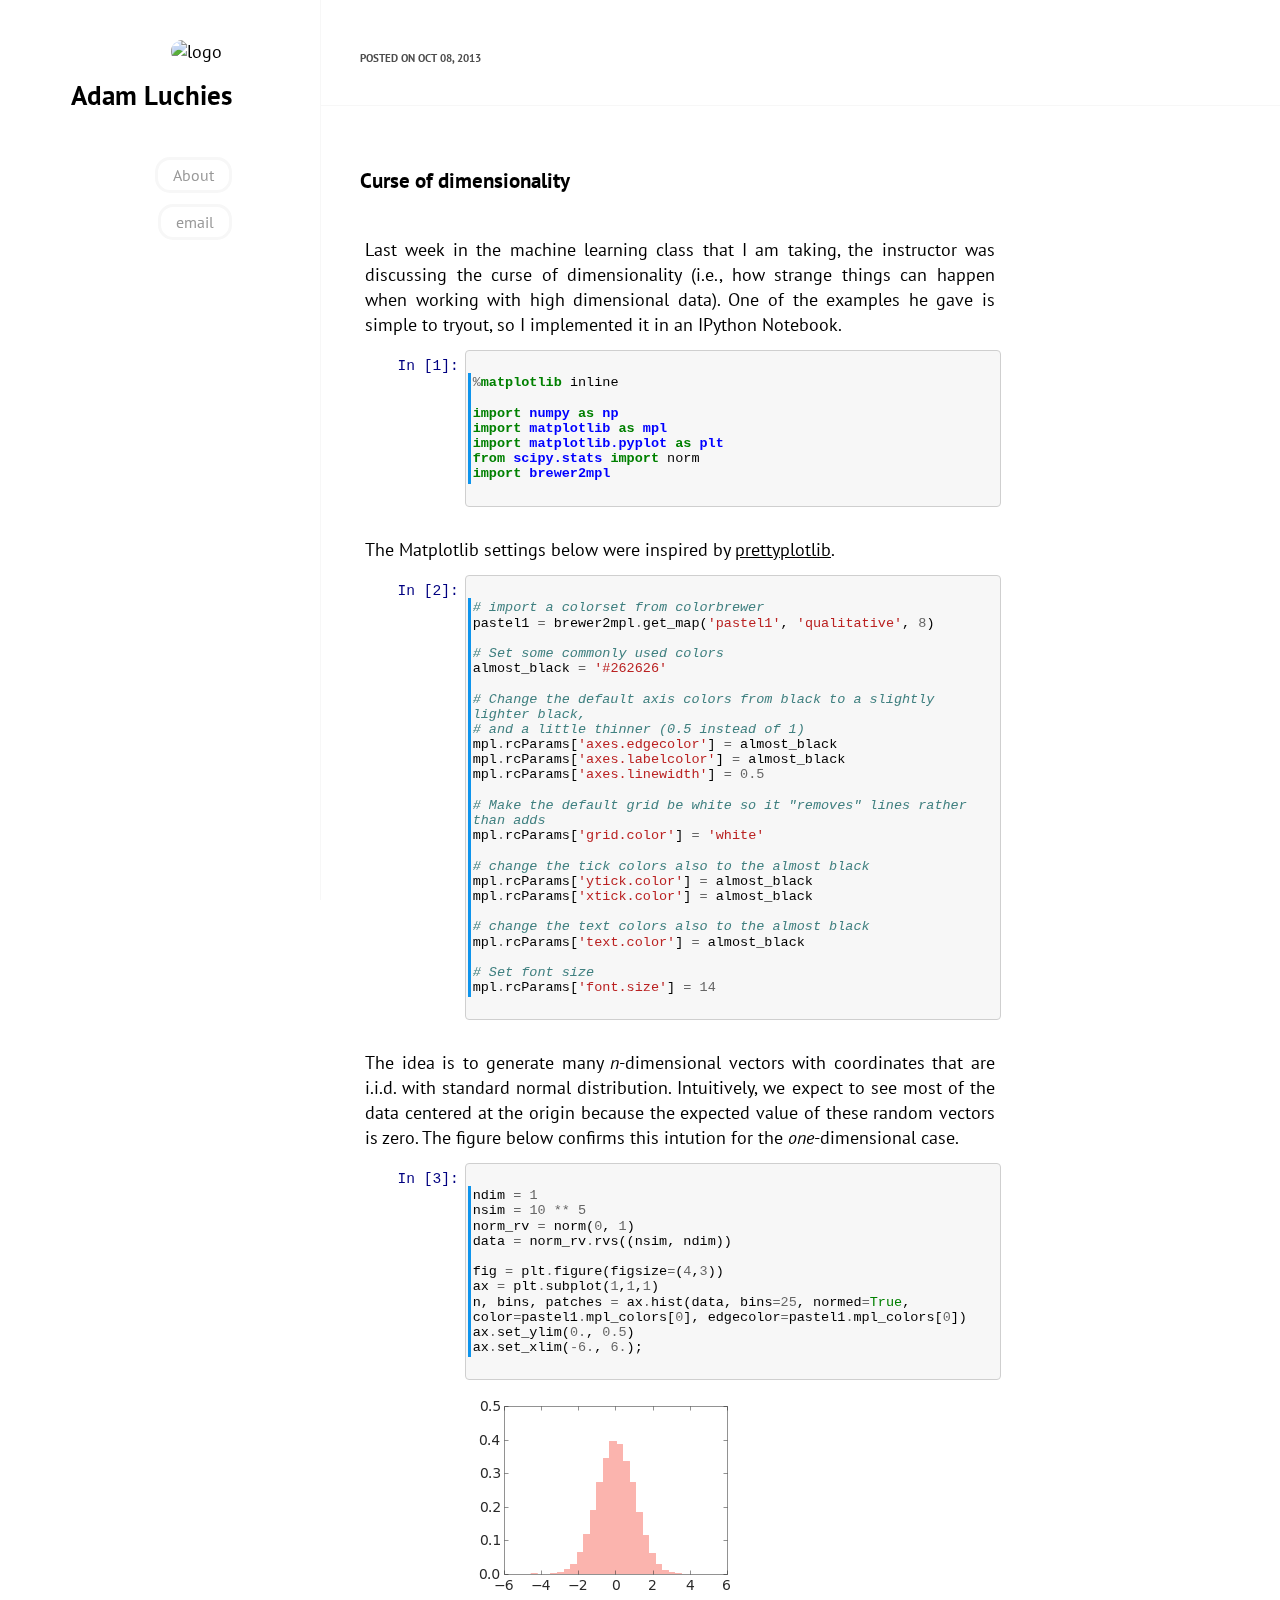
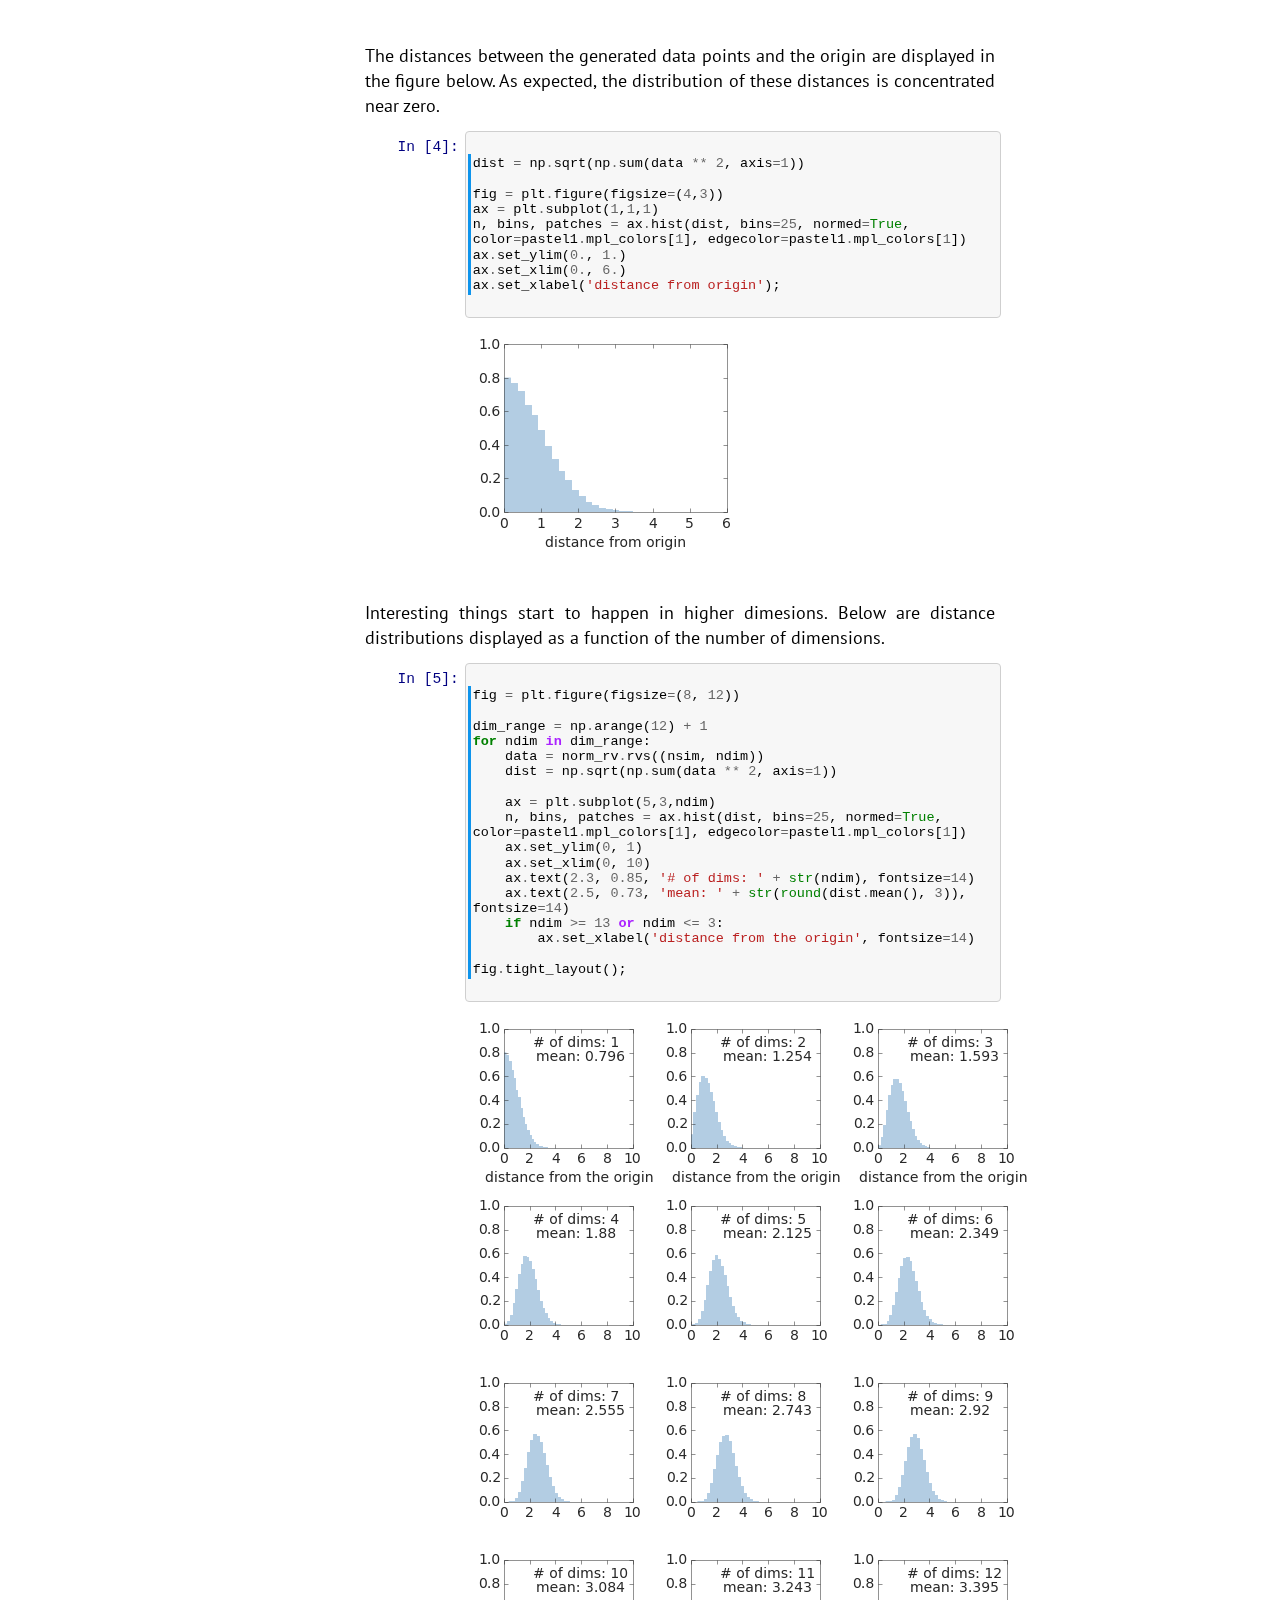
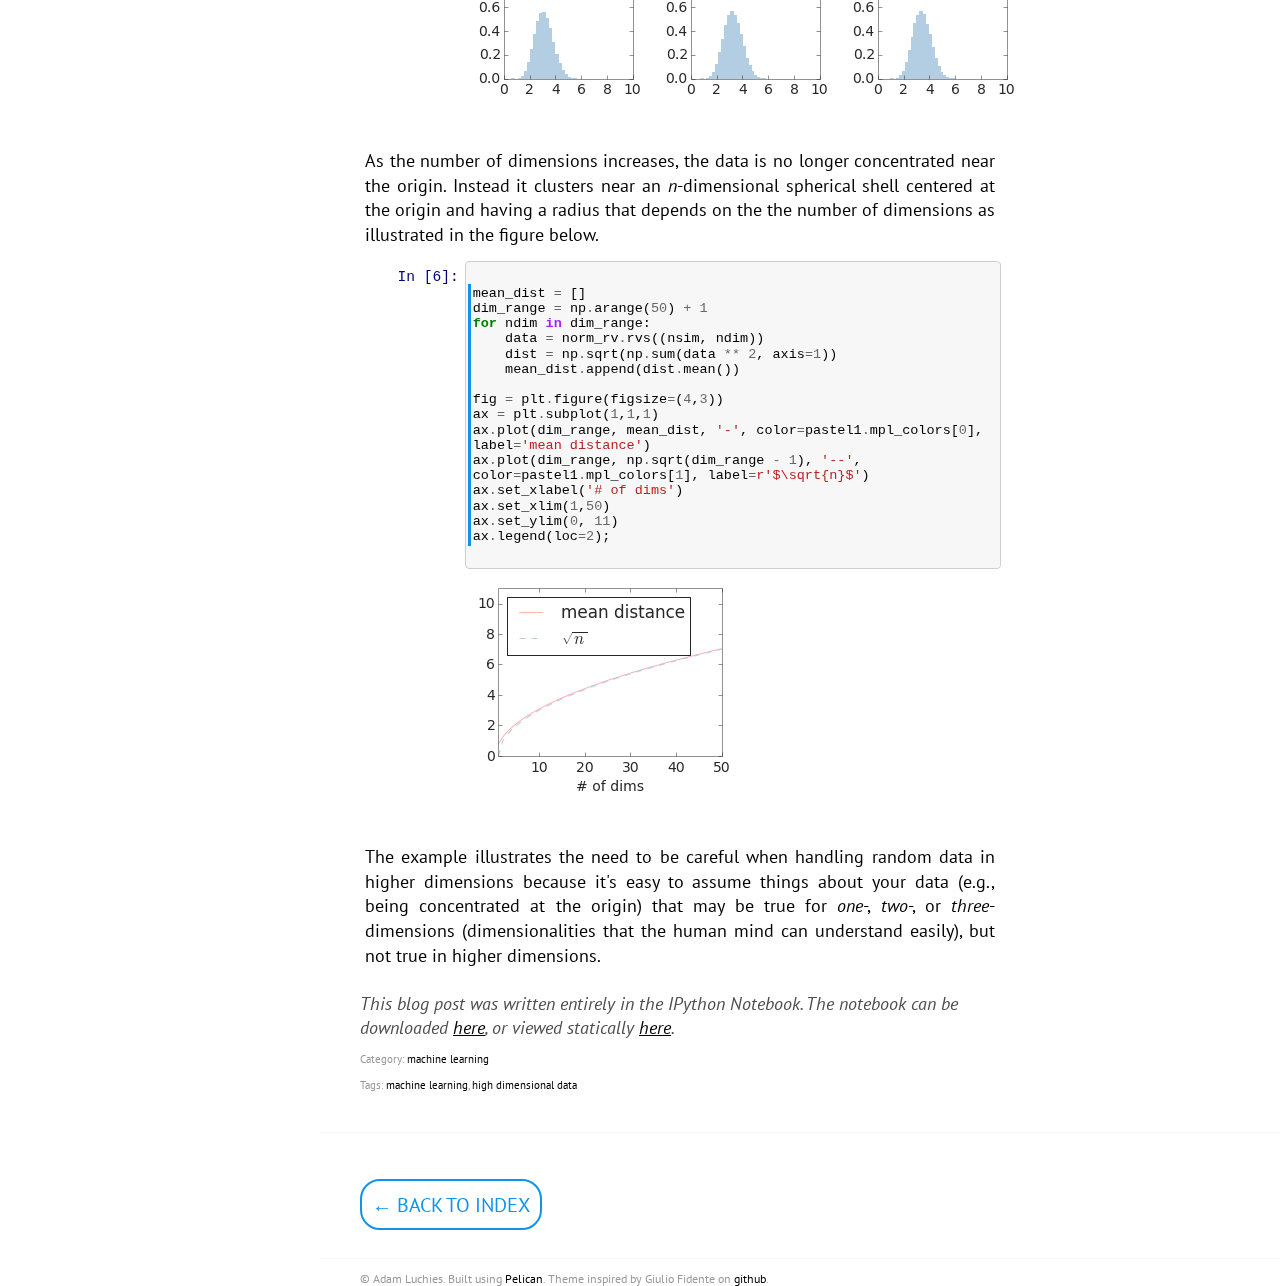
==== posts/2013/10/08/curse-of-dimensionality/index.html @ af9d330e "Add content." ====
<!DOCTYPE html>
<html lang="en">

<head>
  <link rel="stylesheet/less" type="text/css" href="http://aluchies.github.io/theme/css/style.less">
  <script src="http://aluchies.github.io/theme/js/less-1.3.3.min.js" type="text/javascript"></script>
  <!-- <link rel="stylesheet" type="text/css" href="http://aluchies.github.io/theme/css/style.css"> -->

  <link rel="stylesheet" type="text/css" href="http://aluchies.github.io/theme/css/pygments.css">
  <link rel="stylesheet" type="text/css" href="http://fonts.googleapis.com/css?family=PT+Sans|PT+Serif|PT+Mono">

  <meta charset="utf-8" />
  <meta name="viewport" content="width=device-width; initial-scale=1.0">
  <meta name="author" content="Adam Luchies">
  <meta name="description" content="Posts and writings by Adam Luchies">


<meta name="keywords" content="machine learning, high dimensional data">

  <title>
Curse of dimensionality  </title>


    <style type="text/css">
.clearfix{*zoom:1;}.clearfix:before,.clearfix:after{display:table;content:"";line-height:0;}
.clearfix:after{clear:both;}
.hide-text{font:0/0 a;color:transparent;text-shadow:none;background-color:transparent;border:0;}
.input-block-level{display:block;width:100%;min-height:30px;-webkit-box-sizing:border-box;-moz-box-sizing:border-box;box-sizing:border-box;}
.border-box-sizing{box-sizing:border-box;-moz-box-sizing:border-box;-webkit-box-sizing:border-box;}
.corner-all{border-radius:4px;}
.hbox{display:-webkit-box;-webkit-box-orient:horizontal;-webkit-box-align:stretch;display:-moz-box;-moz-box-orient:horizontal;-moz-box-align:stretch;display:box;box-orient:horizontal;box-align:stretch;}
.hbox>*{-webkit-box-flex:0;-moz-box-flex:0;box-flex:0;}
.vbox{display:-webkit-box;-webkit-box-orient:vertical;-webkit-box-align:stretch;display:-moz-box;-moz-box-orient:vertical;-moz-box-align:stretch;display:box;box-orient:vertical;box-align:stretch;width:100%;}
.vbox>*{-webkit-box-flex:0;-moz-box-flex:0;box-flex:0;}
.reverse{-webkit-box-direction:reverse;-moz-box-direction:reverse;box-direction:reverse;}
.box-flex0{-webkit-box-flex:0;-moz-box-flex:0;box-flex:0;}
.box-flex1{-webkit-box-flex:1;-moz-box-flex:1;box-flex:1;}
.box-flex{-webkit-box-flex:1;-moz-box-flex:1;box-flex:1;}
.box-flex2{-webkit-box-flex:2;-moz-box-flex:2;box-flex:2;}
.box-group1{-webkit-box-flex-group:1;-moz-box-flex-group:1;box-flex-group:1;}
.box-group2{-webkit-box-flex-group:2;-moz-box-flex-group:2;box-flex-group:2;}
.start{-webkit-box-pack:start;-moz-box-pack:start;box-pack:start;}
.end{-webkit-box-pack:end;-moz-box-pack:end;box-pack:end;}
.center{-webkit-box-pack:center;-moz-box-pack:center;box-pack:center;}
.center-nav{display:inline-block;margin-bottom:-4px;}
.alternate_upload{background-color:none;display:inline;}
.alternate_upload.form{padding:0;margin:0;}
.alternate_upload input.fileinput{background-color:red;position:relative;opacity:0;z-index:2;width:295px;margin-left:163px;cursor:pointer;}
.list_toolbar{padding:5px;height:25px;line-height:25px;}
.toolbar_info{float:left;}
.toolbar_buttons{float:right;}
.list_header{font-weight:bold;}
.list_container{margin-top:16px;margin-bottom:16px;border:1px solid #ababab;border-radius:4px;}
.list_container>div{border-bottom:1px solid #ababab;}.list_container>div:hover .list-item{background-color:red;}
.list_container>div:last-child{border:none;}
.list_item:hover .list_item{background-color:#ddd;}
.item_name{line-height:24px;}
.list_container>div>span,.list_container>div>div{padding:8px;}
.list_item a{text-decoration:none;}
input.nbname_input{height:15px;}
.highlight_text{color:blue;}
#project_name>.breadcrumb{padding:0px;margin-bottom:0px;background-color:transparent;font-weight:bold;}
input.engine_num_input{height:20px;margin-bottom:2px;padding-top:0;padding-bottom:0;width:60px;}
.ansibold{font-weight:bold;}
.ansiblack{color:black;}
.ansired{color:darkred;}
.ansigreen{color:darkgreen;}
.ansiyellow{color:brown;}
.ansiblue{color:darkblue;}
.ansipurple{color:darkviolet;}
.ansicyan{color:steelblue;}
.ansigray{color:gray;}
.ansibgblack{background-color:black;}
.ansibgred{background-color:red;}
.ansibggreen{background-color:green;}
.ansibgyellow{background-color:yellow;}
.ansibgblue{background-color:blue;}
.ansibgpurple{background-color:magenta;}
.ansibgcyan{background-color:cyan;}
.ansibggray{background-color:gray;}
div.cell{border:1px solid transparent;display:-webkit-box;-webkit-box-orient:vertical;-webkit-box-align:stretch;display:-moz-box;-moz-box-orient:vertical;-moz-box-align:stretch;display:box;box-orient:vertical;box-align:stretch;width:100%;padding:5px 5px 5px 0px;margin:2px 0px 2px 7px;outline:none;}div.cell.selected{border-radius:4px;border:thin #ababab solid;}
div.prompt{width:11ex;padding:0.4em;margin:0px;font-family:monospace;text-align:right;line-height:1.231em;}
.celltoolbar{border:thin solid #CFCFCF;border-bottom:none;background:#EEE;border-top-right-radius:3px;border-top-left-radius:3px;width:100%;-webkit-box-pack:end;height:22px;}
.no_input_radius{border-top-right-radius:0px;border-top-left-radius:0px;}
.text_cell .ctb_prompt{display:none;}
.code_cell .ctb_prompt{display:block;}
.ctb_hideshow{display:none;vertical-align:bottom;padding-right:2px;}
.celltoolbar>div{padding-top:0px;}
.ctb_area{margin:0;padding:0;width:100%;}
.ctb_show.ctb_hideshow,.ctb_show .ctb_hideshow{display:block;}
.ctb_show .input_area,.ctb_show .ctb_hideshow+div.text_cell_input{border-top-right-radius:0px;border-top-left-radius:0px;}
.ctb_show>.celltoolbar{border-bottom-right-radius:0px;border-bottom-left-radius:0px;}
.button_container{margin-top:0;margin-bottom:0;}
.ui-button{min-width:30px;}
.celltoolbar .button_container select{margin:10px;margin-top:1px;margin-bottom:0px;padding:0;font-size:87%;width:auto;display:inline-block;height:18px;line-height:18px;vertical-align:top;}
.celltoolbar label{display:inline-block;height:15px;line-height:15px;vertical-align:top;}
.celltoolbar label span{font-size:85%;}
.celltoolbar input[type=checkbox]{margin:0px;margin-left:4px;margin-right:4px;}
.celltoolbar .ui-button{border:none;vertical-align:top;height:20px;}
div.input{page-break-inside:avoid;display:-webkit-box;-webkit-box-orient:horizontal;-webkit-box-align:stretch;display:-moz-box;-moz-box-orient:horizontal;-moz-box-align:stretch;display:box;box-orient:horizontal;box-align:stretch;}
div.input_area{border:1px solid #cfcfcf;border-radius:4px;background:#f7f7f7;}
div.input_prompt{color:navy;border-top:1px solid transparent;}
div.output_wrapper{margin-top:5px;position:relative;display:-webkit-box;-webkit-box-orient:vertical;-webkit-box-align:stretch;display:-moz-box;-moz-box-orient:vertical;-moz-box-align:stretch;display:box;box-orient:vertical;box-align:stretch;width:100%;}
div.output_scroll{height:24em;width:100%;overflow:auto;border-radius:4px;-webkit-box-shadow:inset 0 2px 8px rgba(0, 0, 0, 0.8);-moz-box-shadow:inset 0 2px 8px rgba(0, 0, 0, 0.8);box-shadow:inset 0 2px 8px rgba(0, 0, 0, 0.8);}
div.output_collapsed{margin:0px;padding:0px;display:-webkit-box;-webkit-box-orient:vertical;-webkit-box-align:stretch;display:-moz-box;-moz-box-orient:vertical;-moz-box-align:stretch;display:box;box-orient:vertical;box-align:stretch;width:100%;}
div.out_prompt_overlay{height:100%;padding:0px 0.4em;position:absolute;border-radius:4px;}
div.out_prompt_overlay:hover{-webkit-box-shadow:inset 0 0 1px #000000;-moz-box-shadow:inset 0 0 1px #000000;box-shadow:inset 0 0 1px #000000;background:rgba(240, 240, 240, 0.5);}
div.output_prompt{color:darkred;}
.CodeMirror{line-height:1.231em;height:auto;background:none;}
.CodeMirror-scroll{overflow-y:hidden;overflow-x:auto;}
@-moz-document url-prefix(){.CodeMirror-scroll{overflow-x:hidden;}}.CodeMirror-lines{padding:0.4em;}
.CodeMirror-linenumber{padding:0 8px 0 4px;}
.CodeMirror-gutters{border-bottom-left-radius:4px;border-top-left-radius:4px;}
.CodeMirror pre{padding:0;border:0;-webkit-border-radius:0;-moz-border-radius:0;border-radius:0;}
.completions{position:absolute;z-index:10;overflow:hidden;border:1px solid #ababab;border-radius:4px;-webkit-box-shadow:0px 6px 10px -1px #adadad;-moz-box-shadow:0px 6px 10px -1px #adadad;box-shadow:0px 6px 10px -1px #adadad;}
.completions select{background:white;outline:none;border:none;padding:0px;margin:0px;overflow:auto;font-family:monospace;font-size:110%;color:#000000;}
.completions select option.context{color:#0064cd;}
pre code{display:block;padding:0.5em;}
.highlight-base,pre code,pre .subst,pre .tag .title,pre .lisp .title,pre .clojure .built_in,pre .nginx .title{color:black;}
.highlight-string,pre .string,pre .constant,pre .parent,pre .tag .value,pre .rules .value,pre .rules .value .number,pre .preprocessor,pre .ruby .symbol,pre .ruby .symbol .string,pre .aggregate,pre .template_tag,pre .django .variable,pre .smalltalk .class,pre .addition,pre .flow,pre .stream,pre .bash .variable,pre .apache .tag,pre .apache .cbracket,pre .tex .command,pre .tex .special,pre .erlang_repl .function_or_atom,pre .markdown .header{color:#BA2121;}
.highlight-comment,pre .comment,pre .annotation,pre .template_comment,pre .diff .header,pre .chunk,pre .markdown .blockquote{color:#408080;font-style:italic;}
.highlight-number,pre .number,pre .date,pre .regexp,pre .literal,pre .smalltalk .symbol,pre .smalltalk .char,pre .go .constant,pre .change,pre .markdown .bullet,pre .markdown .link_url{color:#080;}
pre .label,pre .javadoc,pre .ruby .string,pre .decorator,pre .filter .argument,pre .localvars,pre .array,pre .attr_selector,pre .important,pre .pseudo,pre .pi,pre .doctype,pre .deletion,pre .envvar,pre .shebang,pre .apache .sqbracket,pre .nginx .built_in,pre .tex .formula,pre .erlang_repl .reserved,pre .prompt,pre .markdown .link_label,pre .vhdl .attribute,pre .clojure .attribute,pre .coffeescript .property{color:#8888ff;}
.highlight-keyword,pre .keyword,pre .id,pre .phpdoc,pre .aggregate,pre .css .tag,pre .javadoctag,pre .phpdoc,pre .yardoctag,pre .smalltalk .class,pre .winutils,pre .bash .variable,pre .apache .tag,pre .go .typename,pre .tex .command,pre .markdown .strong,pre .request,pre .status{color:#008000;font-weight:bold;}
.highlight-builtin,pre .built_in{color:#008000;}
pre .markdown .emphasis{font-style:italic;}
pre .nginx .built_in{font-weight:normal;}
pre .coffeescript .javascript,pre .javascript .xml,pre .tex .formula,pre .xml .javascript,pre .xml .vbscript,pre .xml .css,pre .xml .cdata{opacity:0.5;}
.cm-s-ipython span.cm-variable{color:black;}
.cm-s-ipython span.cm-keyword{color:#008000;font-weight:bold;}
.cm-s-ipython span.cm-number{color:#080;}
.cm-s-ipython span.cm-comment{color:#408080;font-style:italic;}
.cm-s-ipython span.cm-string{color:#BA2121;}
.cm-s-ipython span.cm-builtin{color:#008000;}
.cm-s-ipython span.cm-error{color:#f00;}
.cm-s-ipython span.cm-operator{color:#AA22FF;font-weight:bold;}
.cm-s-ipython span.cm-meta{color:#AA22FF;}
.cm-s-ipython span.cm-tab{background:url([data-uri]);background-position:right;background-repeat:no-repeat;}
#menubar .navbar-inner{min-height:28px;border-top:1px;border-radius:0px 0px 4px 4px;}
#menubar .navbar{margin-bottom:8px;}
.nav-wrapper{border-bottom:1px solid #d4d4d4;}
#menubar li.dropdown{line-height:12px;}
body{background-color:#ffffff;}
body.notebook_app{overflow:hidden;}
span#notebook_name{height:1em;line-height:1em;padding:3px;border:none;font-size:146.5%;}
div#notebook_panel{margin:0px 0px 0px 0px;padding:0px;-webkit-box-shadow:0 -1px 10px rgba(0, 0, 0, 0.1);-moz-box-shadow:0 -1px 10px rgba(0, 0, 0, 0.1);box-shadow:0 -1px 10px rgba(0, 0, 0, 0.1);}
div#notebook{overflow-y:scroll;overflow-x:auto;width:100%;padding:5px 5px 15px 5px;margin:0px;border-top:1px solid #ababab;}
div.ui-widget-content{border:1px solid #ababab;outline:none;}
pre.dialog{background-color:#f7f7f7;border:1px solid #ddd;border-radius:4px;padding:0.4em;padding-left:2em;}
p.dialog{padding:0.2em;}
pre,code,kbd,samp{white-space:pre-wrap;}
#fonttest{font-family:monospace;}
p{margin-bottom:0;}
.end_space{height:200px;}
#notification_area{z-index:10;}
.notification_widget{color:#777777;padding:1px 12px;margin:2px 4px;z-index:10;border:1px solid #ccc;border-radius:4px;background:rgba(240, 240, 240, 0.5);}
div.output_area{padding:0px;page-break-inside:avoid;display:-webkit-box;-webkit-box-orient:horizontal;-webkit-box-align:stretch;display:-moz-box;-moz-box-orient:horizontal;-moz-box-align:stretch;display:box;box-orient:horizontal;box-align:stretch;}
div.output_area pre{font-family:monospace;margin:0;padding:0;border:0;font-size:100%;vertical-align:baseline;color:black;background-color:transparent;-webkit-border-radius:0;-moz-border-radius:0;border-radius:0;line-height:inherit;}
div.output_subarea{padding:0.44em 0.4em 0.4em 1px;margin-left:6px;-webkit-box-flex:1;-moz-box-flex:1;box-flex:1;}
div.output_text{text-align:left;color:#000000;font-family:monospace;line-height:1.231em;}
div.output_stream{padding-top:0.0em;padding-bottom:0.0em;}
div.output_stderr{background:#fdd;}
div.output_latex{text-align:left;}
.js-error{color:darkred;}
div.raw_input{padding-top:0px;padding-bottom:0px;height:1em;line-height:1em;font-family:monospace;}
span.input_prompt{font-family:inherit;}
input.raw_input{font-family:inherit;font-size:inherit;color:inherit;width:auto;margin:-2px 0px 0px 1px;padding-left:1px;padding-top:2px;height:1em;}
p.p-space{margin-bottom:10px;}
div#pager_splitter{height:8px;}
#pager-container{position:relative;padding:15px 0px;}
div#pager{overflow:auto;display:none;}div#pager pre{font-size:13px;line-height:1.231em;color:#000000;background-color:#f7f7f7;padding:0.4em;}
.shortcut_key{display:inline-block;width:15ex;text-align:right;font-family:monospace;}
.shortcut_descr{display:inline-block;}
div.quickhelp{float:left;width:50%;}
.rendered_html{color:black;}.rendered_html em{font-style:italic;}
.rendered_html strong{font-weight:bold;}
.rendered_html u{text-decoration:underline;}
.rendered_html :link{text-decoration:underline;}
.rendered_html :visited{text-decoration:underline;}
.rendered_html h1{font-size:197%;margin:.65em 0;font-weight:bold;}
.rendered_html h2{font-size:153.9%;margin:.75em 0;font-weight:bold;}
.rendered_html h3{font-size:123.1%;margin:.85em 0;font-weight:bold;}
.rendered_html h4{font-size:100%;margin:0.95em 0;font-weight:bold;}
.rendered_html h5{font-size:85%;margin:1.5em 0;font-weight:bold;}
.rendered_html h6{font-size:77%;margin:1.65em 0;font-weight:bold;}
.rendered_html ul{list-style:disc;margin:1em 2em;}
.rendered_html ul ul{list-style:square;margin:0em 2em;}
.rendered_html ul ul ul{list-style:circle;margin:0em 2em;}
.rendered_html ol{list-style:decimal;margin:1em 2em;}
.rendered_html ol ol{list-style:upper-alpha;margin:0em 2em;}
.rendered_html ol ol ol{list-style:lower-alpha;margin:0em 2em;}
.rendered_html ol ol ol ol{list-style:lower-roman;margin:0em 2em;}
.rendered_html ol ol ol ol ol{list-style:decimal;margin:0em 2em;}
.rendered_html hr{color:black;background-color:black;}
.rendered_html pre{margin:1em 2em;}
.rendered_html pre,.rendered_html code{border:0;background-color:#ffffff;color:#000000;font-size:100%;padding:0px;}
.rendered_html blockquote{margin:1em 2em;}
.rendered_html table,.rendered_html tr,.rendered_html th,.rendered_html td{border:1px solid black;border-collapse:collapse;margin:1em 2em;}
.rendered_html td,.rendered_html th{text-align:left;vertical-align:middle;padding:4px;}
.rendered_html th{font-weight:bold;}
.rendered_html p{text-align:justify;}
.rendered_html p+p{margin-top:1em;}
span#save_widget{padding:0px 5px;margin-top:12px;}
span#checkpoint_status,span#autosave_status{font-size:small;}
@media (max-width:767px){span#save_widget{font-size:small;} span#checkpoint_status,span#autosave_status{font-size:x-small;}}@media (max-width:767px){span#checkpoint_status,span#autosave_status{display:none;}}@media (min-width:768px) and (max-width:979px){span#checkpoint_status{display:none;} span#autosave_status{font-size:x-small;}}div.text_cell{padding:5px 5px 5px 5px;}
div.text_cell_input{color:#000000;border:1px solid #cfcfcf;border-radius:4px;background:#f7f7f7;}
div.text_cell_render{outline:none;resize:none;width:inherit;border-style:none;padding:5px;color:#000000;}
a.anchor-link:link{text-decoration:none;padding:0px 20px;visibility:hidden;}
h1:hover .anchor-link,h2:hover .anchor-link,h3:hover .anchor-link,h4:hover .anchor-link,h5:hover .anchor-link,h6:hover .anchor-link{visibility:visible;}
.toolbar{padding:0px 10px;margin-top:-5px;}.toolbar select,.toolbar label{width:auto;height:26px;vertical-align:middle;margin-right:2px;margin-bottom:0px;display:inline;font-size:92%;margin-left:0.3em;margin-right:0.3em;padding:0px;padding-top:3px;}
.toolbar .btn{padding:2px 8px;}
.toolbar .btn-group{margin-top:0px;}
.toolbar-inner{border:none !important;-webkit-box-shadow:none !important;-moz-box-shadow:none !important;box-shadow:none !important;}
#maintoolbar{margin-bottom:0px;}
@-moz-keyframes fadeOut{from{opacity:1;} to{opacity:0;}}@-webkit-keyframes fadeOut{from{opacity:1;} to{opacity:0;}}@-moz-keyframes fadeIn{from{opacity:0;} to{opacity:1;}}@-webkit-keyframes fadeIn{from{opacity:0;} to{opacity:1;}}.bigtooltip{overflow:auto;height:200px;-webkit-transition-property:height;-webkit-transition-duration:500ms;-moz-transition-property:height;-moz-transition-duration:500ms;transition-property:height;transition-duration:500ms;}
.smalltooltip{-webkit-transition-property:height;-webkit-transition-duration:500ms;-moz-transition-property:height;-moz-transition-duration:500ms;transition-property:height;transition-duration:500ms;text-overflow:ellipsis;overflow:hidden;height:80px;}
.tooltipbuttons{position:absolute;padding-right:15px;top:0px;right:0px;}
.tooltiptext{padding-right:30px;}
.ipython_tooltip{max-width:700px;-webkit-animation:fadeOut 400ms;-moz-animation:fadeOut 400ms;animation:fadeOut 400ms;-webkit-animation:fadeIn 400ms;-moz-animation:fadeIn 400ms;animation:fadeIn 400ms;vertical-align:middle;background-color:#f7f7f7;overflow:visible;border:#ababab 1px solid;outline:none;padding:3px;margin:0px;padding-left:7px;font-family:monospace;min-height:50px;-moz-box-shadow:0px 6px 10px -1px #adadad;-webkit-box-shadow:0px 6px 10px -1px #adadad;box-shadow:0px 6px 10px -1px #adadad;border-radius:4px;position:absolute;z-index:2;}.ipython_tooltip a{float:right;}
.ipython_tooltip .tooltiptext pre{border:0;-webkit-border-radius:0;-moz-border-radius:0;border-radius:0;font-size:100%;background-color:#f7f7f7;}
.pretooltiparrow{left:0px;margin:0px;top:-16px;width:40px;height:16px;overflow:hidden;position:absolute;}
.pretooltiparrow:before{background-color:#f7f7f7;border:1px #ababab solid;z-index:11;content:"";position:absolute;left:15px;top:10px;width:25px;height:25px;-webkit-transform:rotate(45deg);-moz-transform:rotate(45deg);-ms-transform:rotate(45deg);-o-transform:rotate(45deg);}

</style>



<!-- Using MathJax, with the delimiters $ -->
<!-- Conflict with pygments for the .mo and .mi -->
<script type="text/x-mathjax-config">
  MathJax.Hub.Config({
  "HTML-CSS": {
  styles: {
  ".MathJax .mo, .MathJax .mi": {color: "black ! important"}}
  },
  tex2jax: {inlineMath: [['$','$'], ['\\(','\\)']],processEscapes: true}
  });
  MathJax.Hub.Register.StartupHook("HTML-CSS Jax Ready",function () {
  var VARIANT = MathJax.OutputJax["HTML-CSS"].FONTDATA.VARIANT;
  VARIANT["normal"].fonts.unshift("MathJax_SansSerif");
  VARIANT["bold"].fonts.unshift("MathJax_SansSerif-bold");
  VARIANT["italic"].fonts.unshift("MathJax_SansSerif-italic");
  VARIANT["-tex-mathit"].fonts.unshift("MathJax_SansSerif-italic");
  });
  MathJax.Hub.Register.StartupHook("SVG Jax Ready",function () {
  var VARIANT = MathJax.OutputJax.SVG.FONTDATA.VARIANT;
  VARIANT["normal"].fonts.unshift("MathJax_SansSerif");
  VARIANT["bold"].fonts.unshift("MathJax_SansSerif-bold");
  VARIANT["italic"].fonts.unshift("MathJax_SansSerif-italic");
  VARIANT["-tex-mathit"].fonts.unshift("MathJax_SansSerif-italic");
  });
</script>

<script type="text/javascript" src="http://cdn.mathjax.org/mathjax/latest/MathJax.js?config=TeX-AMS_HTML"></script>

<!-- <script src="https://c328740.ssl.cf1.rackcdn.com/mathjax/latest/MathJax.js?config=TeX-AMS_HTML" type="text/javascript"></script>
<script type="text/javascript">
init_mathjax = function() {
    if (window.MathJax) {
        // MathJax loaded
        MathJax.Hub.Config({
            tex2jax: {
                inlineMath: [ ['$','$'], ["\\(","\\)"] ],
                displayMath: [ ['$$','$$'], ["\\[","\\]"] ]
            },
            displayAlign: 'left', // Change this to 'center' to center equations.
            "HTML-CSS": {
                styles: {'.MathJax_Display': {"margin": 0}}
            }
        });
        MathJax.Hub.Queue(["Typeset",MathJax.Hub]);
    }
}
init_mathjax();
</script> -->



<!--      -->

</head>


<body>
  <aside>
    <div id="user_meta">
      <a href="http://aluchies.github.io">
        <img id="profileimg" src="http://www.gravatar.com/avatar/c9f4f36efdeb40c8b070b82e82637027?s=120&d=http%3A%2F%2Fwww.example.com%2Fdefault.jpg" alt="logo">
      </a>
      <h2><a href="http://aluchies.github.io">Adam Luchies</a></h2>
      <p></p>
      <ul>
        <li><a href="http://aluchies.github.io/pages/about.html">About</a></li>
        <li><a href="mailto:adamluchiesATgmailDOTcom" target="_blank">email</a></li>
      </ul>
    </div>
  </aside>

  <main>
    <header>
<p>Posted on Oct 08, 2013</p>

    </header>

<article>
  <div id="article_title">
    <h3><a href="http://aluchies.github.io/posts/2013/10/08/curse-of-dimensionality/">Curse of dimensionality</a></h3>
  </div>
  <div id="article_text">
    <p>
<div class="text_cell_render border-box-sizing rendered_html">
<p>Last week in the machine learning class that I am taking, the instructor was discussing the curse of dimensionality (i.e., how strange things can happen when working with high dimensional data). One of the examples he gave is simple to tryout, so I implemented it in an IPython Notebook.</p>
</div>
<div class="cell border-box-sizing code_cell vbox">
<div class="input hbox">
<div class="prompt input_prompt">
In&nbsp;[1]:
</div>
<div class="input_area box-flex1">
<div class="highlight-ipynb"><pre class="ipynb"><span class="o">%</span><span class="k">matplotlib</span> <span class="n">inline</span>

<span class="kn">import</span> <span class="nn">numpy</span> <span class="kn">as</span> <span class="nn">np</span>
<span class="kn">import</span> <span class="nn">matplotlib</span> <span class="kn">as</span> <span class="nn">mpl</span>
<span class="kn">import</span> <span class="nn">matplotlib.pyplot</span> <span class="kn">as</span> <span class="nn">plt</span>
<span class="kn">from</span> <span class="nn">scipy.stats</span> <span class="kn">import</span> <span class="n">norm</span>
<span class="kn">import</span> <span class="nn">brewer2mpl</span>
</pre></div>

</div>
</div>

</div>
<div class="text_cell_render border-box-sizing rendered_html">
<p>The Matplotlib settings below were inspired by <a href="https://github.com/olgabot/prettyplotlib" target="_blank">prettyplotlib</a>.</p>
</div>
<div class="cell border-box-sizing code_cell vbox">
<div class="input hbox">
<div class="prompt input_prompt">
In&nbsp;[2]:
</div>
<div class="input_area box-flex1">
<div class="highlight-ipynb"><pre class="ipynb"><span class="c"># import a colorset from colorbrewer</span>
<span class="n">pastel1</span> <span class="o">=</span> <span class="n">brewer2mpl</span><span class="o">.</span><span class="n">get_map</span><span class="p">(</span><span class="s">&#39;pastel1&#39;</span><span class="p">,</span> <span class="s">&#39;qualitative&#39;</span><span class="p">,</span> <span class="mi">8</span><span class="p">)</span>

<span class="c"># Set some commonly used colors</span>
<span class="n">almost_black</span> <span class="o">=</span> <span class="s">&#39;#262626&#39;</span>

<span class="c"># Change the default axis colors from black to a slightly lighter black,</span>
<span class="c"># and a little thinner (0.5 instead of 1)</span>
<span class="n">mpl</span><span class="o">.</span><span class="n">rcParams</span><span class="p">[</span><span class="s">&#39;axes.edgecolor&#39;</span><span class="p">]</span> <span class="o">=</span> <span class="n">almost_black</span>
<span class="n">mpl</span><span class="o">.</span><span class="n">rcParams</span><span class="p">[</span><span class="s">&#39;axes.labelcolor&#39;</span><span class="p">]</span> <span class="o">=</span> <span class="n">almost_black</span>
<span class="n">mpl</span><span class="o">.</span><span class="n">rcParams</span><span class="p">[</span><span class="s">&#39;axes.linewidth&#39;</span><span class="p">]</span> <span class="o">=</span> <span class="mf">0.5</span>

<span class="c"># Make the default grid be white so it &quot;removes&quot; lines rather than adds</span>
<span class="n">mpl</span><span class="o">.</span><span class="n">rcParams</span><span class="p">[</span><span class="s">&#39;grid.color&#39;</span><span class="p">]</span> <span class="o">=</span> <span class="s">&#39;white&#39;</span>

<span class="c"># change the tick colors also to the almost black</span>
<span class="n">mpl</span><span class="o">.</span><span class="n">rcParams</span><span class="p">[</span><span class="s">&#39;ytick.color&#39;</span><span class="p">]</span> <span class="o">=</span> <span class="n">almost_black</span>
<span class="n">mpl</span><span class="o">.</span><span class="n">rcParams</span><span class="p">[</span><span class="s">&#39;xtick.color&#39;</span><span class="p">]</span> <span class="o">=</span> <span class="n">almost_black</span>

<span class="c"># change the text colors also to the almost black</span>
<span class="n">mpl</span><span class="o">.</span><span class="n">rcParams</span><span class="p">[</span><span class="s">&#39;text.color&#39;</span><span class="p">]</span> <span class="o">=</span> <span class="n">almost_black</span>

<span class="c"># Set font size</span>
<span class="n">mpl</span><span class="o">.</span><span class="n">rcParams</span><span class="p">[</span><span class="s">&#39;font.size&#39;</span><span class="p">]</span> <span class="o">=</span> <span class="mi">14</span>
</pre></div>

</div>
</div>

</div>
<div class="text_cell_render border-box-sizing rendered_html">
<p>The idea is to generate many <em>n</em>-dimensional vectors with coordinates that are i.i.d. with standard normal distribution. Intuitively, we expect to see most of the data centered at the origin because the expected value of these random vectors is zero. The figure below confirms this intution for the <em>one</em>-dimensional case.</p>
</div>
<div class="cell border-box-sizing code_cell vbox">
<div class="input hbox">
<div class="prompt input_prompt">
In&nbsp;[3]:
</div>
<div class="input_area box-flex1">
<div class="highlight-ipynb"><pre class="ipynb"><span class="n">ndim</span> <span class="o">=</span> <span class="mi">1</span>
<span class="n">nsim</span> <span class="o">=</span> <span class="mi">10</span> <span class="o">**</span> <span class="mi">5</span>
<span class="n">norm_rv</span> <span class="o">=</span> <span class="n">norm</span><span class="p">(</span><span class="mi">0</span><span class="p">,</span> <span class="mi">1</span><span class="p">)</span>
<span class="n">data</span> <span class="o">=</span> <span class="n">norm_rv</span><span class="o">.</span><span class="n">rvs</span><span class="p">((</span><span class="n">nsim</span><span class="p">,</span> <span class="n">ndim</span><span class="p">))</span>

<span class="n">fig</span> <span class="o">=</span> <span class="n">plt</span><span class="o">.</span><span class="n">figure</span><span class="p">(</span><span class="n">figsize</span><span class="o">=</span><span class="p">(</span><span class="mi">4</span><span class="p">,</span><span class="mi">3</span><span class="p">))</span>
<span class="n">ax</span> <span class="o">=</span> <span class="n">plt</span><span class="o">.</span><span class="n">subplot</span><span class="p">(</span><span class="mi">1</span><span class="p">,</span><span class="mi">1</span><span class="p">,</span><span class="mi">1</span><span class="p">)</span>
<span class="n">n</span><span class="p">,</span> <span class="n">bins</span><span class="p">,</span> <span class="n">patches</span> <span class="o">=</span> <span class="n">ax</span><span class="o">.</span><span class="n">hist</span><span class="p">(</span><span class="n">data</span><span class="p">,</span> <span class="n">bins</span><span class="o">=</span><span class="mi">25</span><span class="p">,</span> <span class="n">normed</span><span class="o">=</span><span class="bp">True</span><span class="p">,</span> <span class="n">color</span><span class="o">=</span><span class="n">pastel1</span><span class="o">.</span><span class="n">mpl_colors</span><span class="p">[</span><span class="mi">0</span><span class="p">],</span> <span class="n">edgecolor</span><span class="o">=</span><span class="n">pastel1</span><span class="o">.</span><span class="n">mpl_colors</span><span class="p">[</span><span class="mi">0</span><span class="p">])</span>
<span class="n">ax</span><span class="o">.</span><span class="n">set_ylim</span><span class="p">(</span><span class="mf">0.</span><span class="p">,</span> <span class="mf">0.5</span><span class="p">)</span>
<span class="n">ax</span><span class="o">.</span><span class="n">set_xlim</span><span class="p">(</span><span class="o">-</span><span class="mf">6.</span><span class="p">,</span> <span class="mf">6.</span><span class="p">);</span>
</pre></div>

</div>
</div>

<div class="vbox output_wrapper">
<div class="output vbox">


<div class="hbox output_area"><div class="prompt"></div>
<div class="box-flex1 output_subarea output_display_data">


<img src="[data-uri]
">

</div>
</div>

</div>
</div>

</div>
<div class="text_cell_render border-box-sizing rendered_html">
<p>The distances between the generated data points and the origin are displayed in the figure below. As expected, the distribution of these distances is concentrated near zero.</p>
</div>
<div class="cell border-box-sizing code_cell vbox">
<div class="input hbox">
<div class="prompt input_prompt">
In&nbsp;[4]:
</div>
<div class="input_area box-flex1">
<div class="highlight-ipynb"><pre class="ipynb"><span class="n">dist</span> <span class="o">=</span> <span class="n">np</span><span class="o">.</span><span class="n">sqrt</span><span class="p">(</span><span class="n">np</span><span class="o">.</span><span class="n">sum</span><span class="p">(</span><span class="n">data</span> <span class="o">**</span> <span class="mi">2</span><span class="p">,</span> <span class="n">axis</span><span class="o">=</span><span class="mi">1</span><span class="p">))</span>

<span class="n">fig</span> <span class="o">=</span> <span class="n">plt</span><span class="o">.</span><span class="n">figure</span><span class="p">(</span><span class="n">figsize</span><span class="o">=</span><span class="p">(</span><span class="mi">4</span><span class="p">,</span><span class="mi">3</span><span class="p">))</span>
<span class="n">ax</span> <span class="o">=</span> <span class="n">plt</span><span class="o">.</span><span class="n">subplot</span><span class="p">(</span><span class="mi">1</span><span class="p">,</span><span class="mi">1</span><span class="p">,</span><span class="mi">1</span><span class="p">)</span>
<span class="n">n</span><span class="p">,</span> <span class="n">bins</span><span class="p">,</span> <span class="n">patches</span> <span class="o">=</span> <span class="n">ax</span><span class="o">.</span><span class="n">hist</span><span class="p">(</span><span class="n">dist</span><span class="p">,</span> <span class="n">bins</span><span class="o">=</span><span class="mi">25</span><span class="p">,</span> <span class="n">normed</span><span class="o">=</span><span class="bp">True</span><span class="p">,</span> <span class="n">color</span><span class="o">=</span><span class="n">pastel1</span><span class="o">.</span><span class="n">mpl_colors</span><span class="p">[</span><span class="mi">1</span><span class="p">],</span> <span class="n">edgecolor</span><span class="o">=</span><span class="n">pastel1</span><span class="o">.</span><span class="n">mpl_colors</span><span class="p">[</span><span class="mi">1</span><span class="p">])</span>
<span class="n">ax</span><span class="o">.</span><span class="n">set_ylim</span><span class="p">(</span><span class="mf">0.</span><span class="p">,</span> <span class="mf">1.</span><span class="p">)</span>
<span class="n">ax</span><span class="o">.</span><span class="n">set_xlim</span><span class="p">(</span><span class="mf">0.</span><span class="p">,</span> <span class="mf">6.</span><span class="p">)</span>
<span class="n">ax</span><span class="o">.</span><span class="n">set_xlabel</span><span class="p">(</span><span class="s">&#39;distance from origin&#39;</span><span class="p">);</span>
</pre></div>

</div>
</div>

<div class="vbox output_wrapper">
<div class="output vbox">


<div class="hbox output_area"><div class="prompt"></div>
<div class="box-flex1 output_subarea output_display_data">


<img src="[data-uri]
">

</div>
</div>

</div>
</div>

</div>
<div class="text_cell_render border-box-sizing rendered_html">
<p>Interesting things start to happen in higher dimesions. Below are distance distributions displayed as a function of the number of dimensions.</p>
</div>
<div class="cell border-box-sizing code_cell vbox">
<div class="input hbox">
<div class="prompt input_prompt">
In&nbsp;[5]:
</div>
<div class="input_area box-flex1">
<div class="highlight-ipynb"><pre class="ipynb"><span class="n">fig</span> <span class="o">=</span> <span class="n">plt</span><span class="o">.</span><span class="n">figure</span><span class="p">(</span><span class="n">figsize</span><span class="o">=</span><span class="p">(</span><span class="mi">8</span><span class="p">,</span> <span class="mi">12</span><span class="p">))</span>

<span class="n">dim_range</span> <span class="o">=</span> <span class="n">np</span><span class="o">.</span><span class="n">arange</span><span class="p">(</span><span class="mi">12</span><span class="p">)</span> <span class="o">+</span> <span class="mi">1</span>
<span class="k">for</span> <span class="n">ndim</span> <span class="ow">in</span> <span class="n">dim_range</span><span class="p">:</span>
    <span class="n">data</span> <span class="o">=</span> <span class="n">norm_rv</span><span class="o">.</span><span class="n">rvs</span><span class="p">((</span><span class="n">nsim</span><span class="p">,</span> <span class="n">ndim</span><span class="p">))</span>
    <span class="n">dist</span> <span class="o">=</span> <span class="n">np</span><span class="o">.</span><span class="n">sqrt</span><span class="p">(</span><span class="n">np</span><span class="o">.</span><span class="n">sum</span><span class="p">(</span><span class="n">data</span> <span class="o">**</span> <span class="mi">2</span><span class="p">,</span> <span class="n">axis</span><span class="o">=</span><span class="mi">1</span><span class="p">))</span>
    
    <span class="n">ax</span> <span class="o">=</span> <span class="n">plt</span><span class="o">.</span><span class="n">subplot</span><span class="p">(</span><span class="mi">5</span><span class="p">,</span><span class="mi">3</span><span class="p">,</span><span class="n">ndim</span><span class="p">)</span>
    <span class="n">n</span><span class="p">,</span> <span class="n">bins</span><span class="p">,</span> <span class="n">patches</span> <span class="o">=</span> <span class="n">ax</span><span class="o">.</span><span class="n">hist</span><span class="p">(</span><span class="n">dist</span><span class="p">,</span> <span class="n">bins</span><span class="o">=</span><span class="mi">25</span><span class="p">,</span> <span class="n">normed</span><span class="o">=</span><span class="bp">True</span><span class="p">,</span> <span class="n">color</span><span class="o">=</span><span class="n">pastel1</span><span class="o">.</span><span class="n">mpl_colors</span><span class="p">[</span><span class="mi">1</span><span class="p">],</span> <span class="n">edgecolor</span><span class="o">=</span><span class="n">pastel1</span><span class="o">.</span><span class="n">mpl_colors</span><span class="p">[</span><span class="mi">1</span><span class="p">])</span>
    <span class="n">ax</span><span class="o">.</span><span class="n">set_ylim</span><span class="p">(</span><span class="mi">0</span><span class="p">,</span> <span class="mi">1</span><span class="p">)</span>
    <span class="n">ax</span><span class="o">.</span><span class="n">set_xlim</span><span class="p">(</span><span class="mi">0</span><span class="p">,</span> <span class="mi">10</span><span class="p">)</span>
    <span class="n">ax</span><span class="o">.</span><span class="n">text</span><span class="p">(</span><span class="mf">2.3</span><span class="p">,</span> <span class="mf">0.85</span><span class="p">,</span> <span class="s">&#39;# of dims: &#39;</span> <span class="o">+</span> <span class="nb">str</span><span class="p">(</span><span class="n">ndim</span><span class="p">),</span> <span class="n">fontsize</span><span class="o">=</span><span class="mi">14</span><span class="p">)</span>
    <span class="n">ax</span><span class="o">.</span><span class="n">text</span><span class="p">(</span><span class="mf">2.5</span><span class="p">,</span> <span class="mf">0.73</span><span class="p">,</span> <span class="s">&#39;mean: &#39;</span> <span class="o">+</span> <span class="nb">str</span><span class="p">(</span><span class="nb">round</span><span class="p">(</span><span class="n">dist</span><span class="o">.</span><span class="n">mean</span><span class="p">(),</span> <span class="mi">3</span><span class="p">)),</span> <span class="n">fontsize</span><span class="o">=</span><span class="mi">14</span><span class="p">)</span>
    <span class="k">if</span> <span class="n">ndim</span> <span class="o">&gt;=</span> <span class="mi">13</span> <span class="ow">or</span> <span class="n">ndim</span> <span class="o">&lt;=</span> <span class="mi">3</span><span class="p">:</span>
        <span class="n">ax</span><span class="o">.</span><span class="n">set_xlabel</span><span class="p">(</span><span class="s">&#39;distance from the origin&#39;</span><span class="p">,</span> <span class="n">fontsize</span><span class="o">=</span><span class="mi">14</span><span class="p">)</span>
    
<span class="n">fig</span><span class="o">.</span><span class="n">tight_layout</span><span class="p">();</span>
</pre></div>

</div>
</div>

<div class="vbox output_wrapper">
<div class="output vbox">


<div class="hbox output_area"><div class="prompt"></div>
<div class="box-flex1 output_subarea output_display_data">


<img src="[data-uri]
pkb9TwEAAAAASUVORK5CYII=
">

</div>
</div>

</div>
</div>

</div>
<div class="text_cell_render border-box-sizing rendered_html">
<p>As the number of dimensions increases, the data is no longer concentrated near the origin. Instead it clusters near an <em>n</em>-dimensional spherical shell centered at the origin and having a radius that depends on the the number of dimensions as illustrated in the figure below.</p>
</div>
<div class="cell border-box-sizing code_cell vbox">
<div class="input hbox">
<div class="prompt input_prompt">
In&nbsp;[6]:
</div>
<div class="input_area box-flex1">
<div class="highlight-ipynb"><pre class="ipynb"><span class="n">mean_dist</span> <span class="o">=</span> <span class="p">[]</span>
<span class="n">dim_range</span> <span class="o">=</span> <span class="n">np</span><span class="o">.</span><span class="n">arange</span><span class="p">(</span><span class="mi">50</span><span class="p">)</span> <span class="o">+</span> <span class="mi">1</span>
<span class="k">for</span> <span class="n">ndim</span> <span class="ow">in</span> <span class="n">dim_range</span><span class="p">:</span>
    <span class="n">data</span> <span class="o">=</span> <span class="n">norm_rv</span><span class="o">.</span><span class="n">rvs</span><span class="p">((</span><span class="n">nsim</span><span class="p">,</span> <span class="n">ndim</span><span class="p">))</span>
    <span class="n">dist</span> <span class="o">=</span> <span class="n">np</span><span class="o">.</span><span class="n">sqrt</span><span class="p">(</span><span class="n">np</span><span class="o">.</span><span class="n">sum</span><span class="p">(</span><span class="n">data</span> <span class="o">**</span> <span class="mi">2</span><span class="p">,</span> <span class="n">axis</span><span class="o">=</span><span class="mi">1</span><span class="p">))</span>
    <span class="n">mean_dist</span><span class="o">.</span><span class="n">append</span><span class="p">(</span><span class="n">dist</span><span class="o">.</span><span class="n">mean</span><span class="p">())</span>

<span class="n">fig</span> <span class="o">=</span> <span class="n">plt</span><span class="o">.</span><span class="n">figure</span><span class="p">(</span><span class="n">figsize</span><span class="o">=</span><span class="p">(</span><span class="mi">4</span><span class="p">,</span><span class="mi">3</span><span class="p">))</span>
<span class="n">ax</span> <span class="o">=</span> <span class="n">plt</span><span class="o">.</span><span class="n">subplot</span><span class="p">(</span><span class="mi">1</span><span class="p">,</span><span class="mi">1</span><span class="p">,</span><span class="mi">1</span><span class="p">)</span>
<span class="n">ax</span><span class="o">.</span><span class="n">plot</span><span class="p">(</span><span class="n">dim_range</span><span class="p">,</span> <span class="n">mean_dist</span><span class="p">,</span> <span class="s">&#39;-&#39;</span><span class="p">,</span> <span class="n">color</span><span class="o">=</span><span class="n">pastel1</span><span class="o">.</span><span class="n">mpl_colors</span><span class="p">[</span><span class="mi">0</span><span class="p">],</span> <span class="n">label</span><span class="o">=</span><span class="s">&#39;mean distance&#39;</span><span class="p">)</span>
<span class="n">ax</span><span class="o">.</span><span class="n">plot</span><span class="p">(</span><span class="n">dim_range</span><span class="p">,</span> <span class="n">np</span><span class="o">.</span><span class="n">sqrt</span><span class="p">(</span><span class="n">dim_range</span> <span class="o">-</span> <span class="mi">1</span><span class="p">),</span> <span class="s">&#39;--&#39;</span><span class="p">,</span> <span class="n">color</span><span class="o">=</span><span class="n">pastel1</span><span class="o">.</span><span class="n">mpl_colors</span><span class="p">[</span><span class="mi">1</span><span class="p">],</span> <span class="n">label</span><span class="o">=</span><span class="s">r&#39;$\sqrt{n}$&#39;</span><span class="p">)</span>
<span class="n">ax</span><span class="o">.</span><span class="n">set_xlabel</span><span class="p">(</span><span class="s">&#39;# of dims&#39;</span><span class="p">)</span>
<span class="n">ax</span><span class="o">.</span><span class="n">set_xlim</span><span class="p">(</span><span class="mi">1</span><span class="p">,</span><span class="mi">50</span><span class="p">)</span>
<span class="n">ax</span><span class="o">.</span><span class="n">set_ylim</span><span class="p">(</span><span class="mi">0</span><span class="p">,</span> <span class="mi">11</span><span class="p">)</span>
<span class="n">ax</span><span class="o">.</span><span class="n">legend</span><span class="p">(</span><span class="n">loc</span><span class="o">=</span><span class="mi">2</span><span class="p">);</span>
</pre></div>

</div>
</div>

<div class="vbox output_wrapper">
<div class="output vbox">


<div class="hbox output_area"><div class="prompt"></div>
<div class="box-flex1 output_subarea output_display_data">


<img src="[data-uri]
AElFTkSuQmCC
">

</div>
</div>

</div>
</div>

</div>
<div class="text_cell_render border-box-sizing rendered_html">
<p>The example illustrates the need to be careful when handling random data in higher dimensions because it's easy to assume things about your data (e.g., being concentrated at the origin) that may be true for <em>one</em>-, <em>two</em>-, or <em>three</em>-dimensions (dimensionalities that the human mind can understand easily), but not true in higher dimensions.</p>
</div></p>
<p><em>This blog post was written entirely in the IPython Notebook. The notebook can be downloaded <a href="/notebooks/curse-of-dimensionality.ipynb">here</a>, or viewed statically <a href="http://nbviewer.ipython.org/url/aluchies.github.com/notebooks/curse-of-dimensionality.ipynb" target="_blank">here</a>.</em></p>
  </div>
  <div id="article_meta">
    <p>Category: <a href="http://aluchies.github.io/category/machine-learning.html">machine learning</a></p>
    <p>Tags:
      <a href="http://aluchies.github.io/tag/machine-learning.html">machine learning</a>,      <a href="http://aluchies.github.io/tag/high-dimensional-data.html">high dimensional data</a>    </p>
  </div>


</article>

    <footer>
<p><a href="http://aluchies.github.io/" class="button_accent">&larr; Back to Index</a></p>
<script language="javascript">
    function toggleComments() {
        var commentDiv = document.getElementById("article_comments");
        (commentDiv.style.display == "none") ? commentDiv.style.display = "block" : commentDiv.style.display = "none";
        return false;
    }
</script>
    </footer>

    <div id="ending_message">
      <p>&copy Adam Luchies. Built using <a href="http://getpelican.com" target="_blank">Pelican</a>. Theme inspired by Giulio Fidente on <a href="https://github.com/giulivo/pelican-svbhack" target="_blank">github</a>. 
      </p>
    </div>
  </main>
</body>
</html>
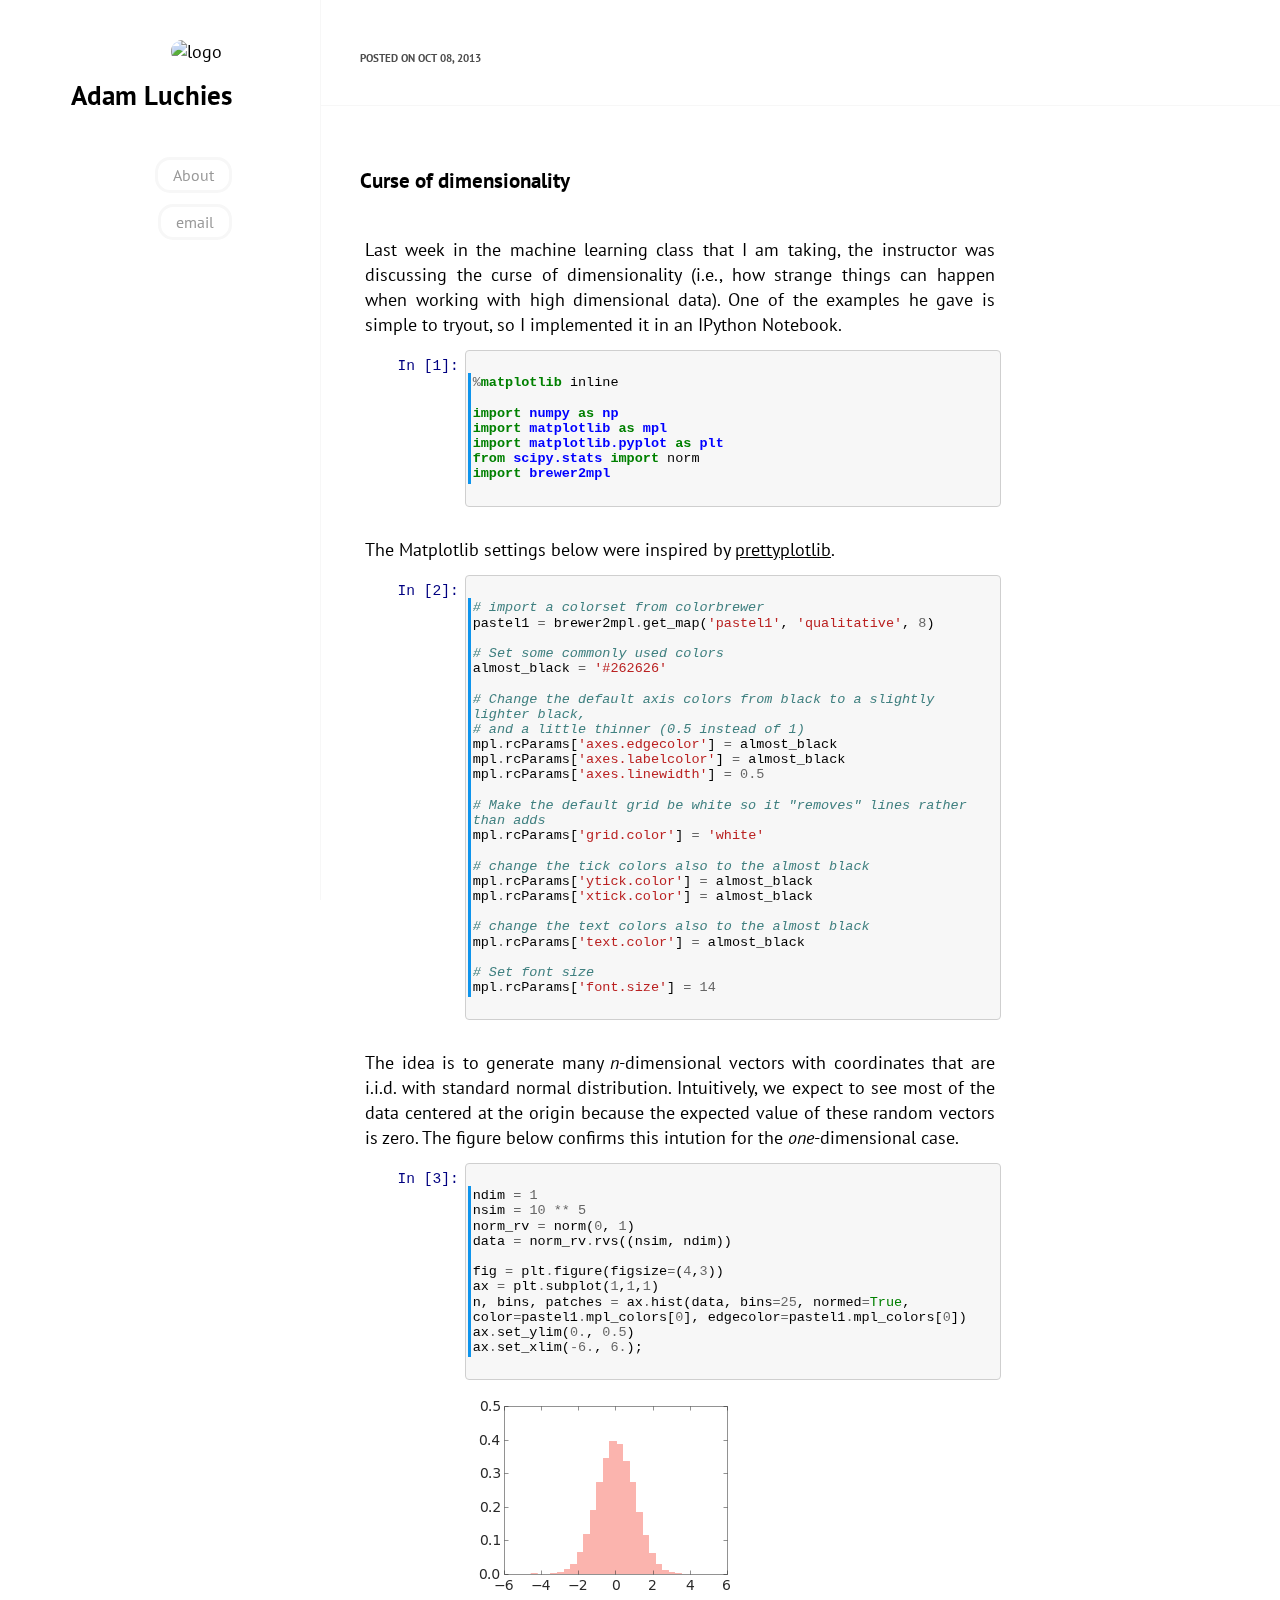
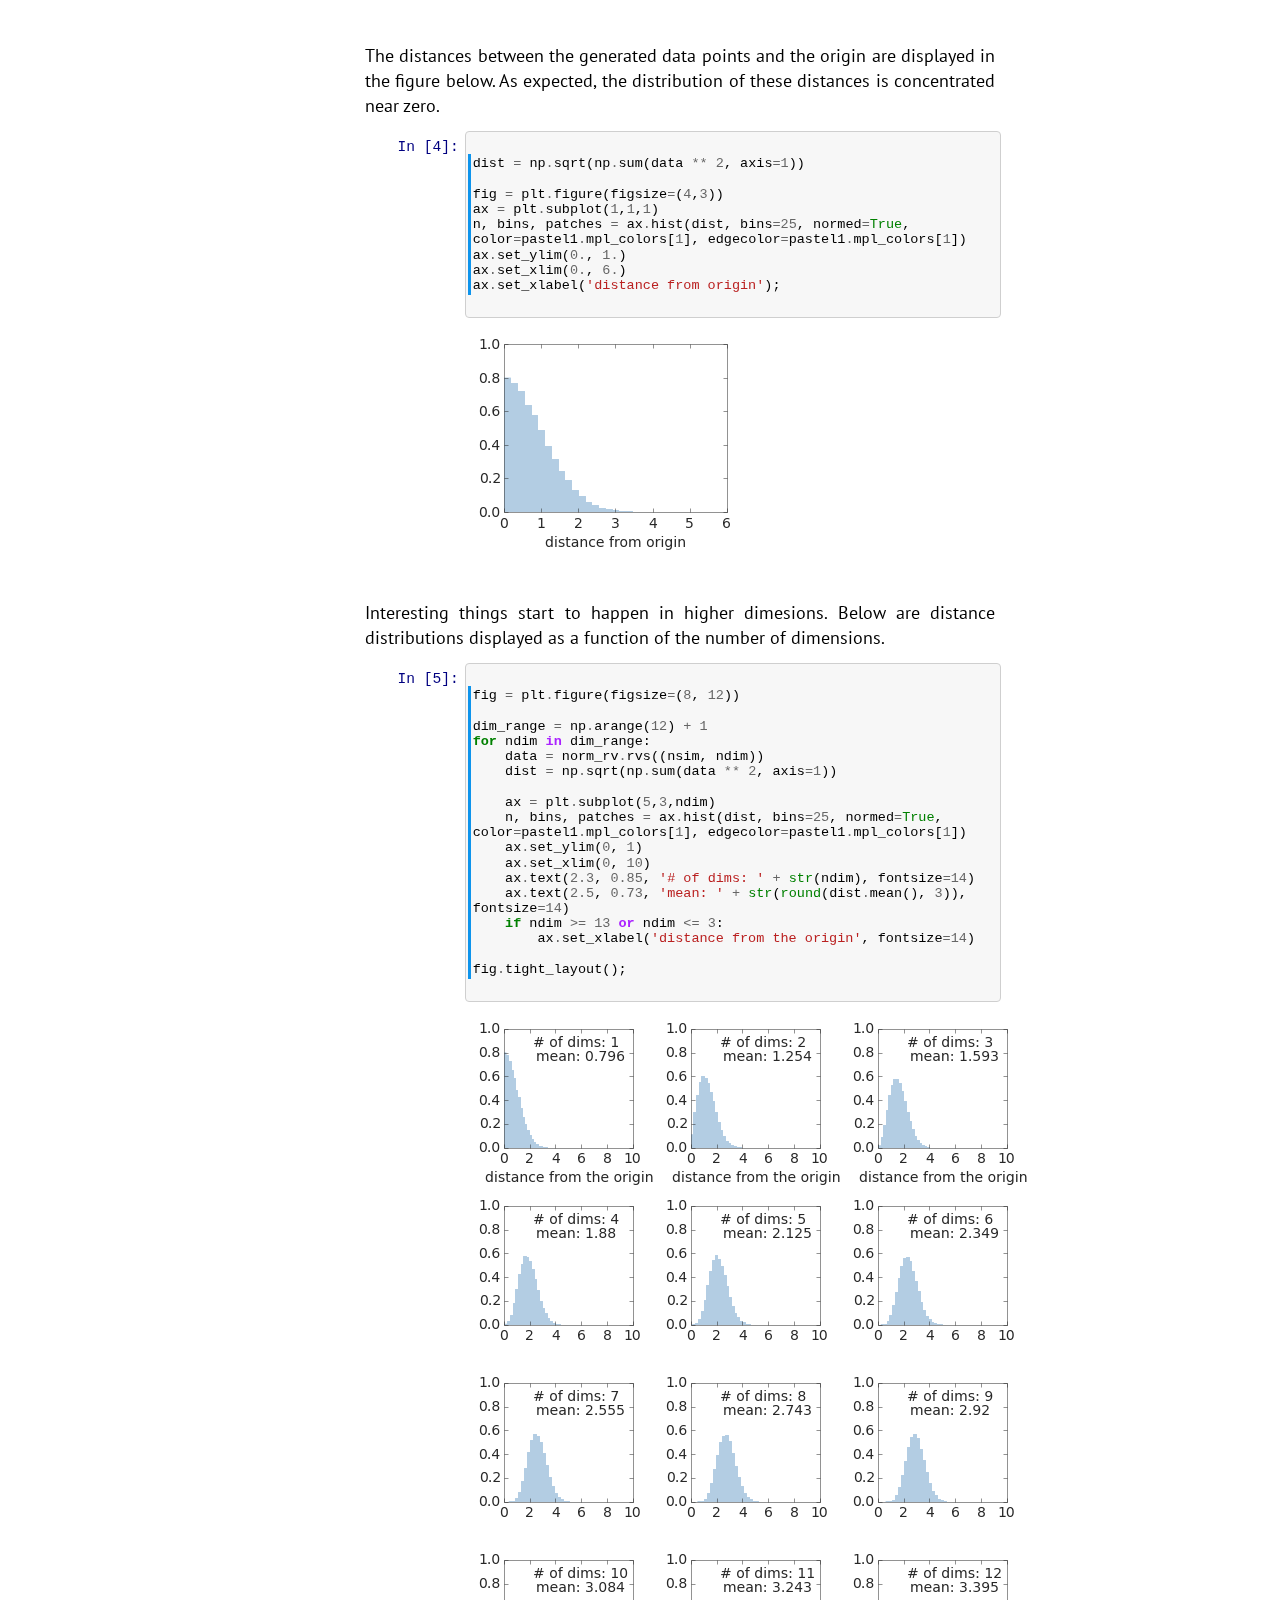
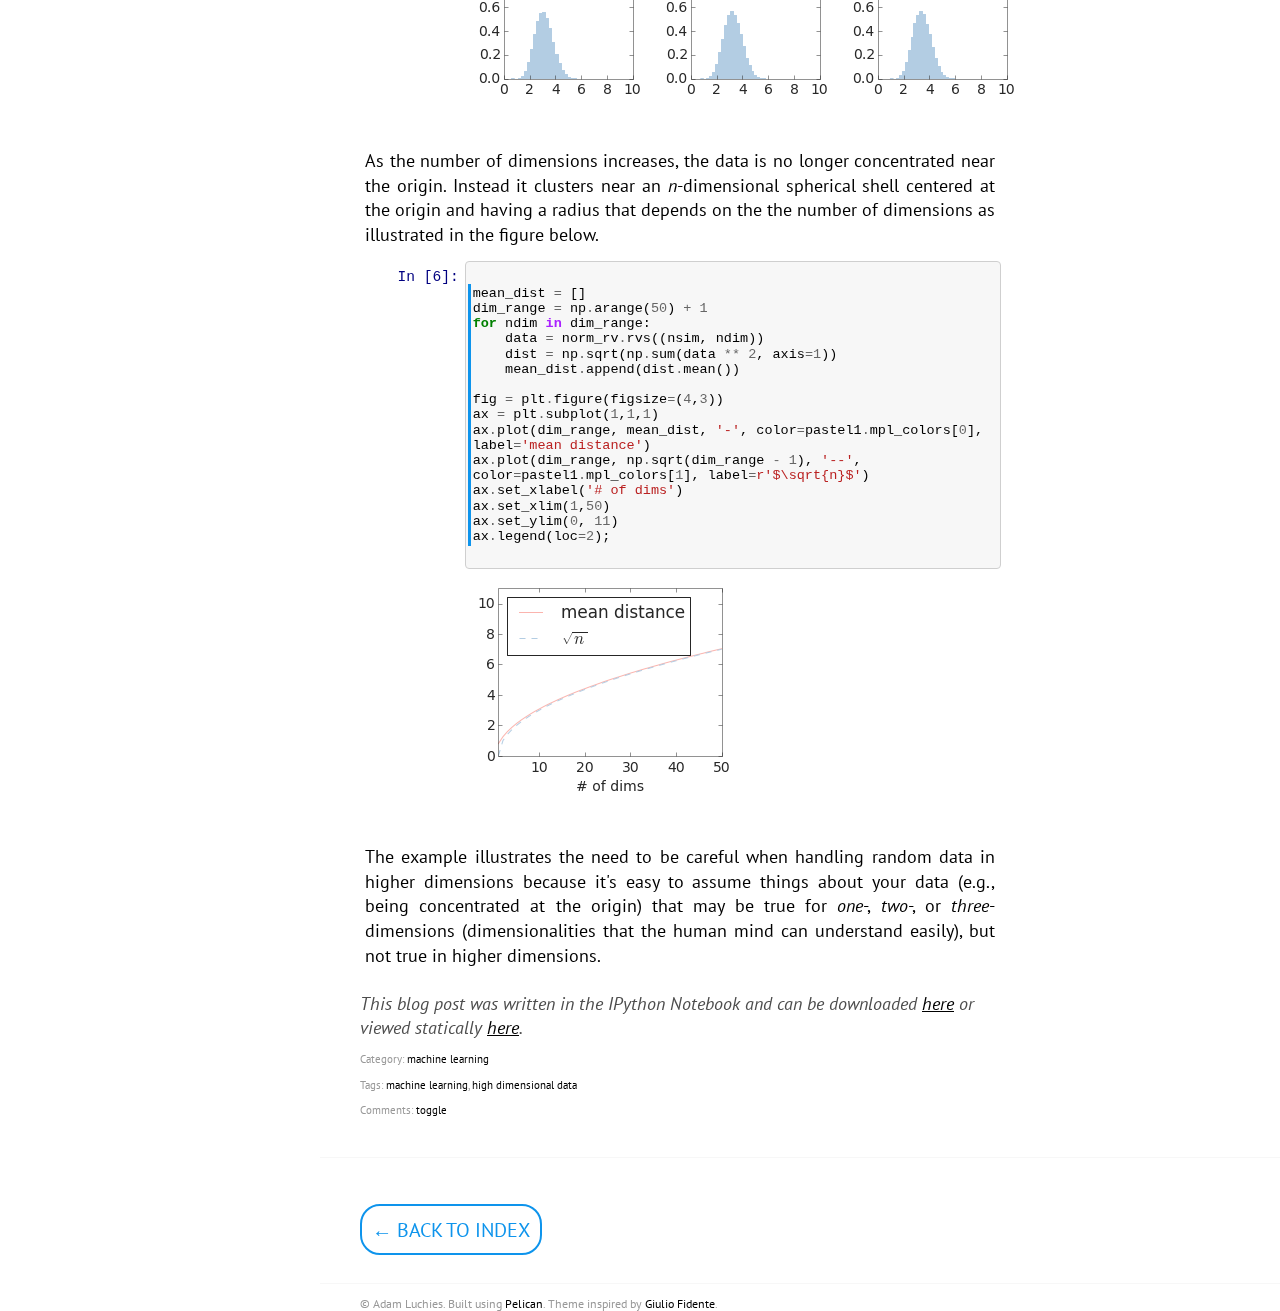
==== commit fea6eb4a: "Update 2014-02-18, 23:17" ====
--- a/posts/2013/10/08/curse-of-dimensionality/index.html
+++ b/posts/2013/10/08/curse-of-dimensionality/index.html
@@ -1817,14 +1817,26 @@
 <div class="text_cell_render border-box-sizing rendered_html">
 <p>The example illustrates the need to be careful when handling random data in higher dimensions because it's easy to assume things about your data (e.g., being concentrated at the origin) that may be true for <em>one</em>-, <em>two</em>-, or <em>three</em>-dimensions (dimensionalities that the human mind can understand easily), but not true in higher dimensions.</p>
 </div></p>
-<p><em>This blog post was written entirely in the IPython Notebook. The notebook can be downloaded <a href="/notebooks/curse-of-dimensionality.ipynb">here</a>, or viewed statically <a href="http://nbviewer.ipython.org/url/aluchies.github.com/notebooks/curse-of-dimensionality.ipynb" target="_blank">here</a>.</em></p>
+<p><em>This blog post was written in the IPython Notebook and can be downloaded <a href="/notebooks/curse-of-dimensionality.ipynb">here</a> or viewed statically <a href="http://nbviewer.ipython.org/url/aluchies.github.com/notebooks/curse-of-dimensionality.ipynb" target="_blank">here</a>.</em></p>
   </div>
   <div id="article_meta">
     <p>Category: <a href="http://aluchies.github.io/category/machine-learning.html">machine learning</a></p>
     <p>Tags:
       <a href="http://aluchies.github.io/tag/machine-learning.html">machine learning</a>,      <a href="http://aluchies.github.io/tag/high-dimensional-data.html">high dimensional data</a>    </p>
+    <p>Comments: <a href="#" onclick="javascript:toggleComments();return false;">toggle</a></p>
   </div>
 
+    <div id="article_comments" style="display:block">
+        <div id="disqus_thread"></div>
+        <script type="text/javascript">
+           var disqus_identifier = "posts/2013/10/08/curse-of-dimensionality/";
+           (function() {
+           var dsq = document.createElement('script'); dsq.type = 'text/javascript'; dsq.async = true;
+           dsq.src = 'http://aclsite.disqus.com/embed.js';
+           (document.getElementsByTagName('head')[0] || document.getElementsByTagName('body')[0]).appendChild(dsq);
+          })();
+        </script>
+    </div>
 
 </article>
 
@@ -1840,7 +1852,7 @@
     </footer>
 
     <div id="ending_message">
-      <p>&copy Adam Luchies. Built using <a href="http://getpelican.com" target="_blank">Pelican</a>. Theme inspired by Giulio Fidente on <a href="https://github.com/giulivo/pelican-svbhack" target="_blank">github</a>. 
+      <p>&copy Adam Luchies. Built using <a href="http://getpelican.com" target="_blank">Pelican</a>. Theme inspired by <a href="https://github.com/giulivo/pelican-svbhack" target="_blank">Giulio Fidente</a>. 
       </p>
     </div>
   </main>
